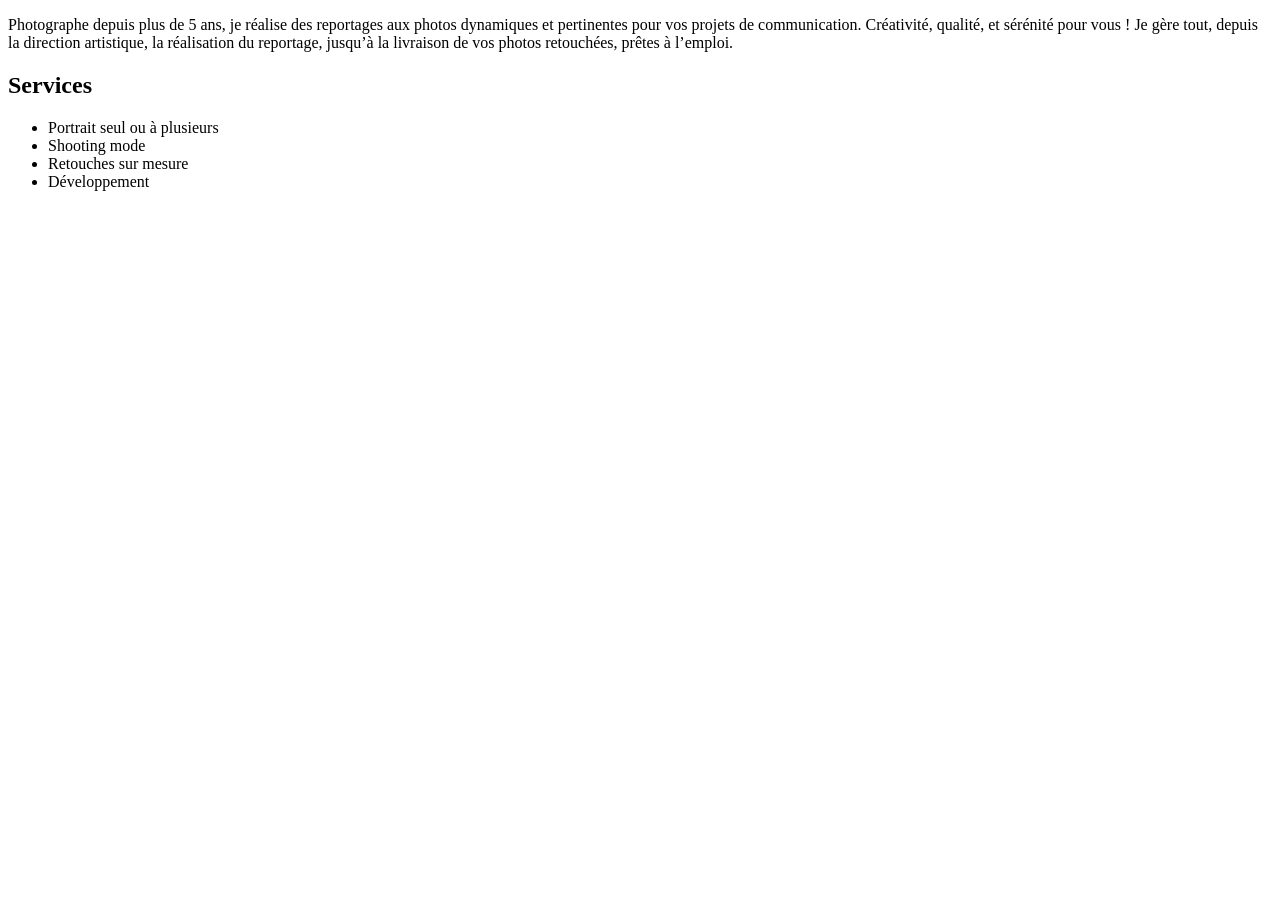
==== a-propos.html @ a722b476 "organisation texte" ====
<!DOCTYPE html>
<html lang="fr">
<head>
    <meta charset="UTF-8">
    <meta name="viewport" content="width=device-width, initial-scale=1.0">
    <title>À propos - Robbie Lens Photographie</title>
</head>
<body>
    <p>Photographe depuis plus de 5 ans, je réalise des reportages aux photos dynamiques et pertinentes pour vos projets de communication. Créativité, qualité, et sérénité pour vous ! Je gère tout, depuis la direction artistique, la réalisation du reportage, jusqu’à la livraison de vos photos retouchées, prêtes à l’emploi.</p>
    <h2>Services</h2>
    <ul>
        <li>Portrait seul ou à plusieurs</li>
        <li>Shooting mode</li>
        <li>Retouches sur mesure</li>
        <li>Développement</li>
    </ul>
</body>
</html>
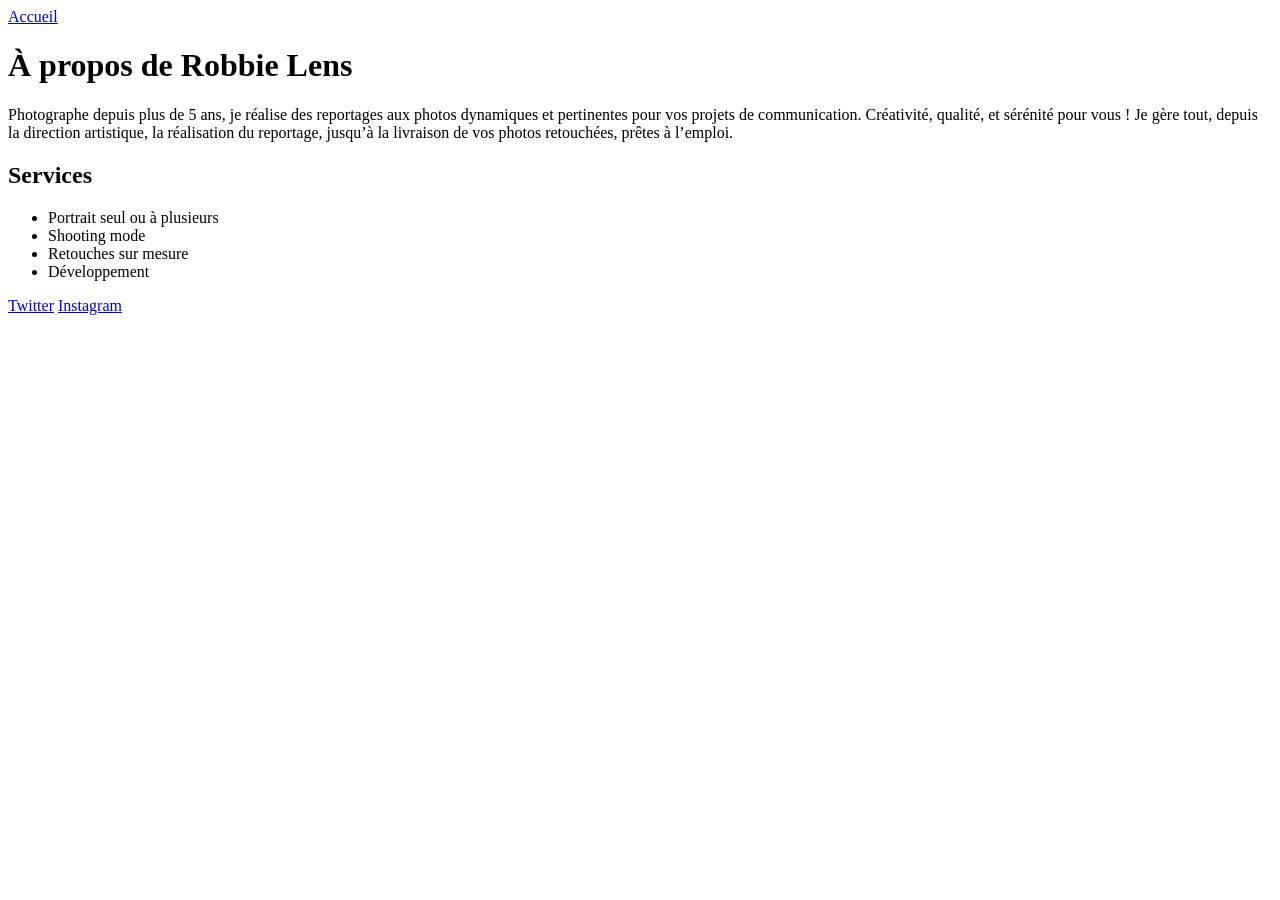
==== commit 950cbaa1: "creation of a hyperlink" ====
--- a/a-propos.html
+++ b/a-propos.html
@@ -6,6 +6,8 @@
     <title>À propos - Robbie Lens Photographie</title>
 </head>
 <body>
+    <a href="index.html">Accueil</a>
+    <h1>À propos de Robbie Lens</h1>
     <p>Photographe depuis plus de 5 ans, je réalise des reportages aux photos dynamiques et pertinentes pour vos projets de communication. Créativité, qualité, et sérénité pour vous ! Je gère tout, depuis la direction artistique, la réalisation du reportage, jusqu’à la livraison de vos photos retouchées, prêtes à l’emploi.</p>
     <h2>Services</h2>
     <ul>
@@ -14,5 +16,7 @@
         <li>Retouches sur mesure</li>
         <li>Développement</li>
     </ul>
+    <a target="_blank" href="https://twitter.com/">Twitter</a>
+    <a target="_blank" href="https://www.instagram.com/">Instagram</a>
 </body>
 </html>
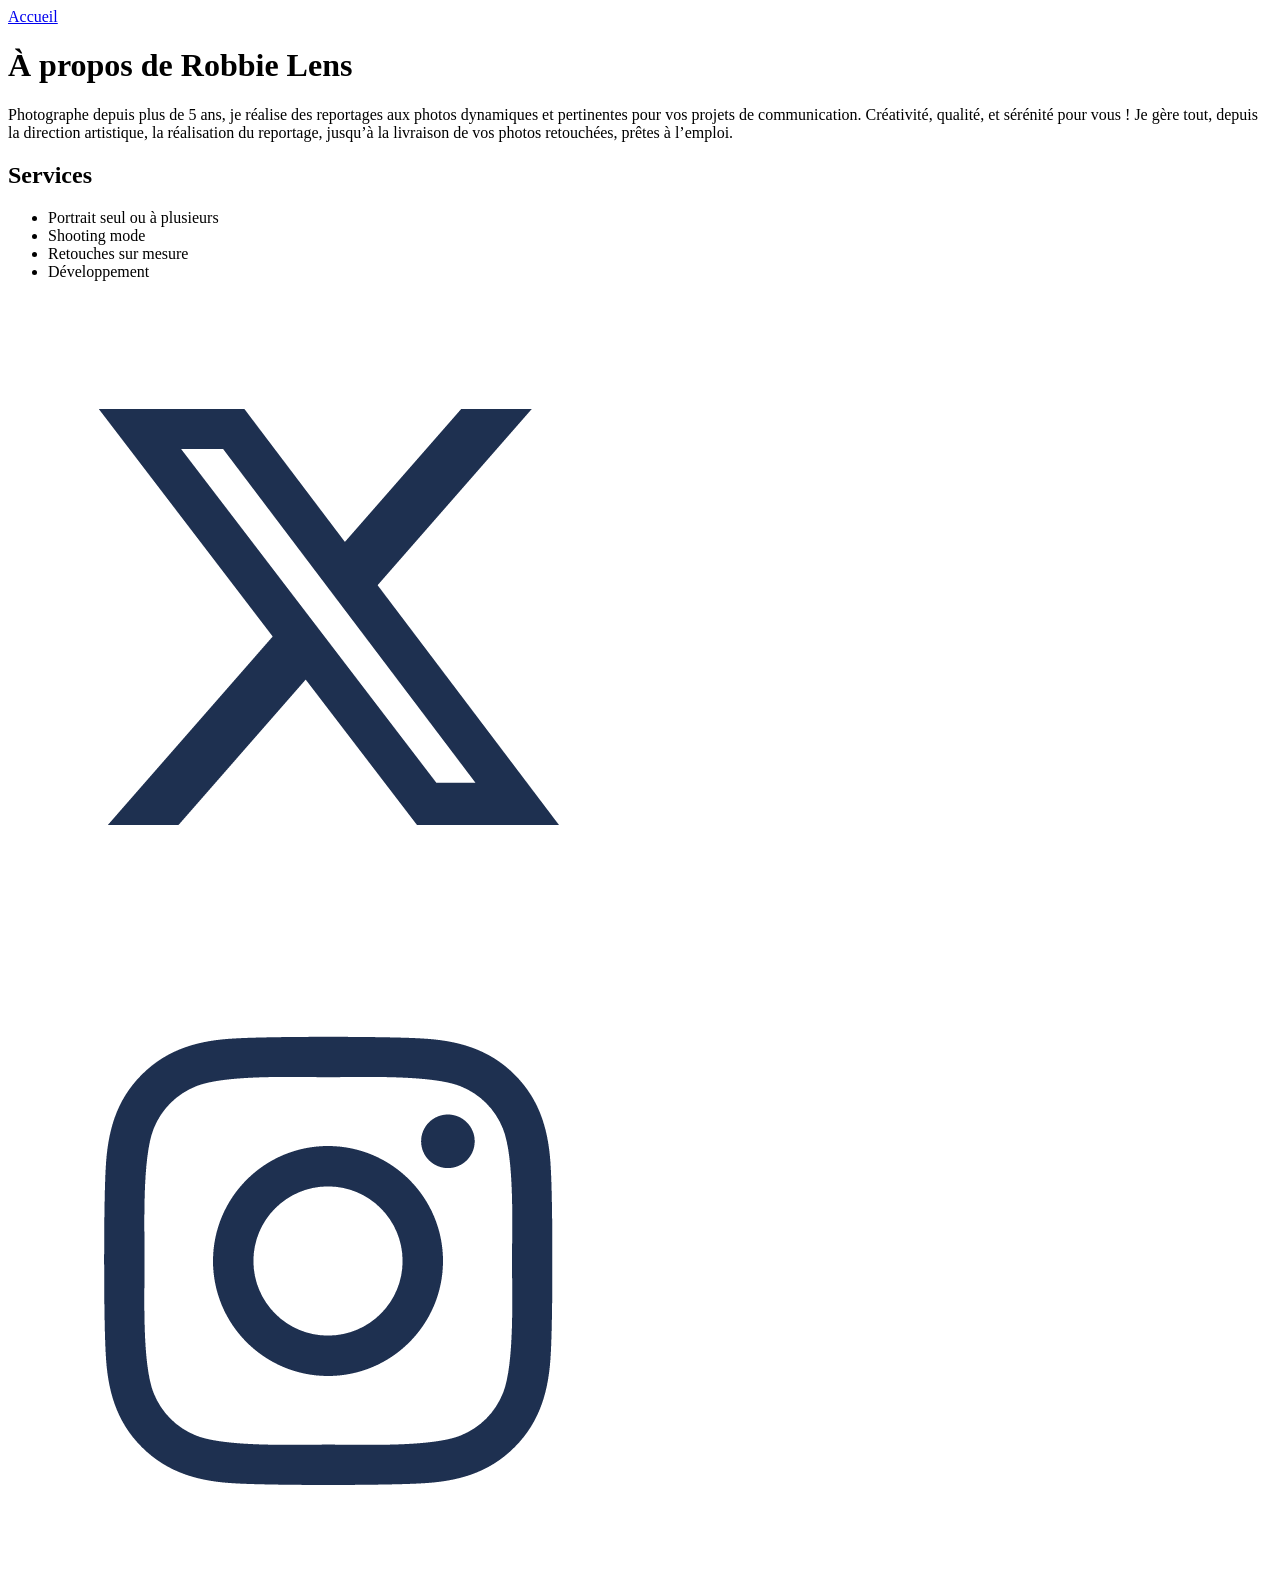
==== commit c0ece3de: "insert images" ====
--- a/a-propos.html
+++ b/a-propos.html
@@ -16,7 +16,11 @@
         <li>Retouches sur mesure</li>
         <li>Développement</li>
     </ul>
-    <a target="_blank" href="https://twitter.com/">Twitter</a>
-    <a target="_blank" href="https://www.instagram.com/">Instagram</a>
+    <a target="_blank" href="https://twitter.com/">
+        <img src="assets/twitter.png" alt="">
+    </a>
+    <a target="_blank" href="https://www.instagram.com/">
+        <img src="assets/instagram.png" alt="Instagram">
+    </a>
 </body>
 </html>
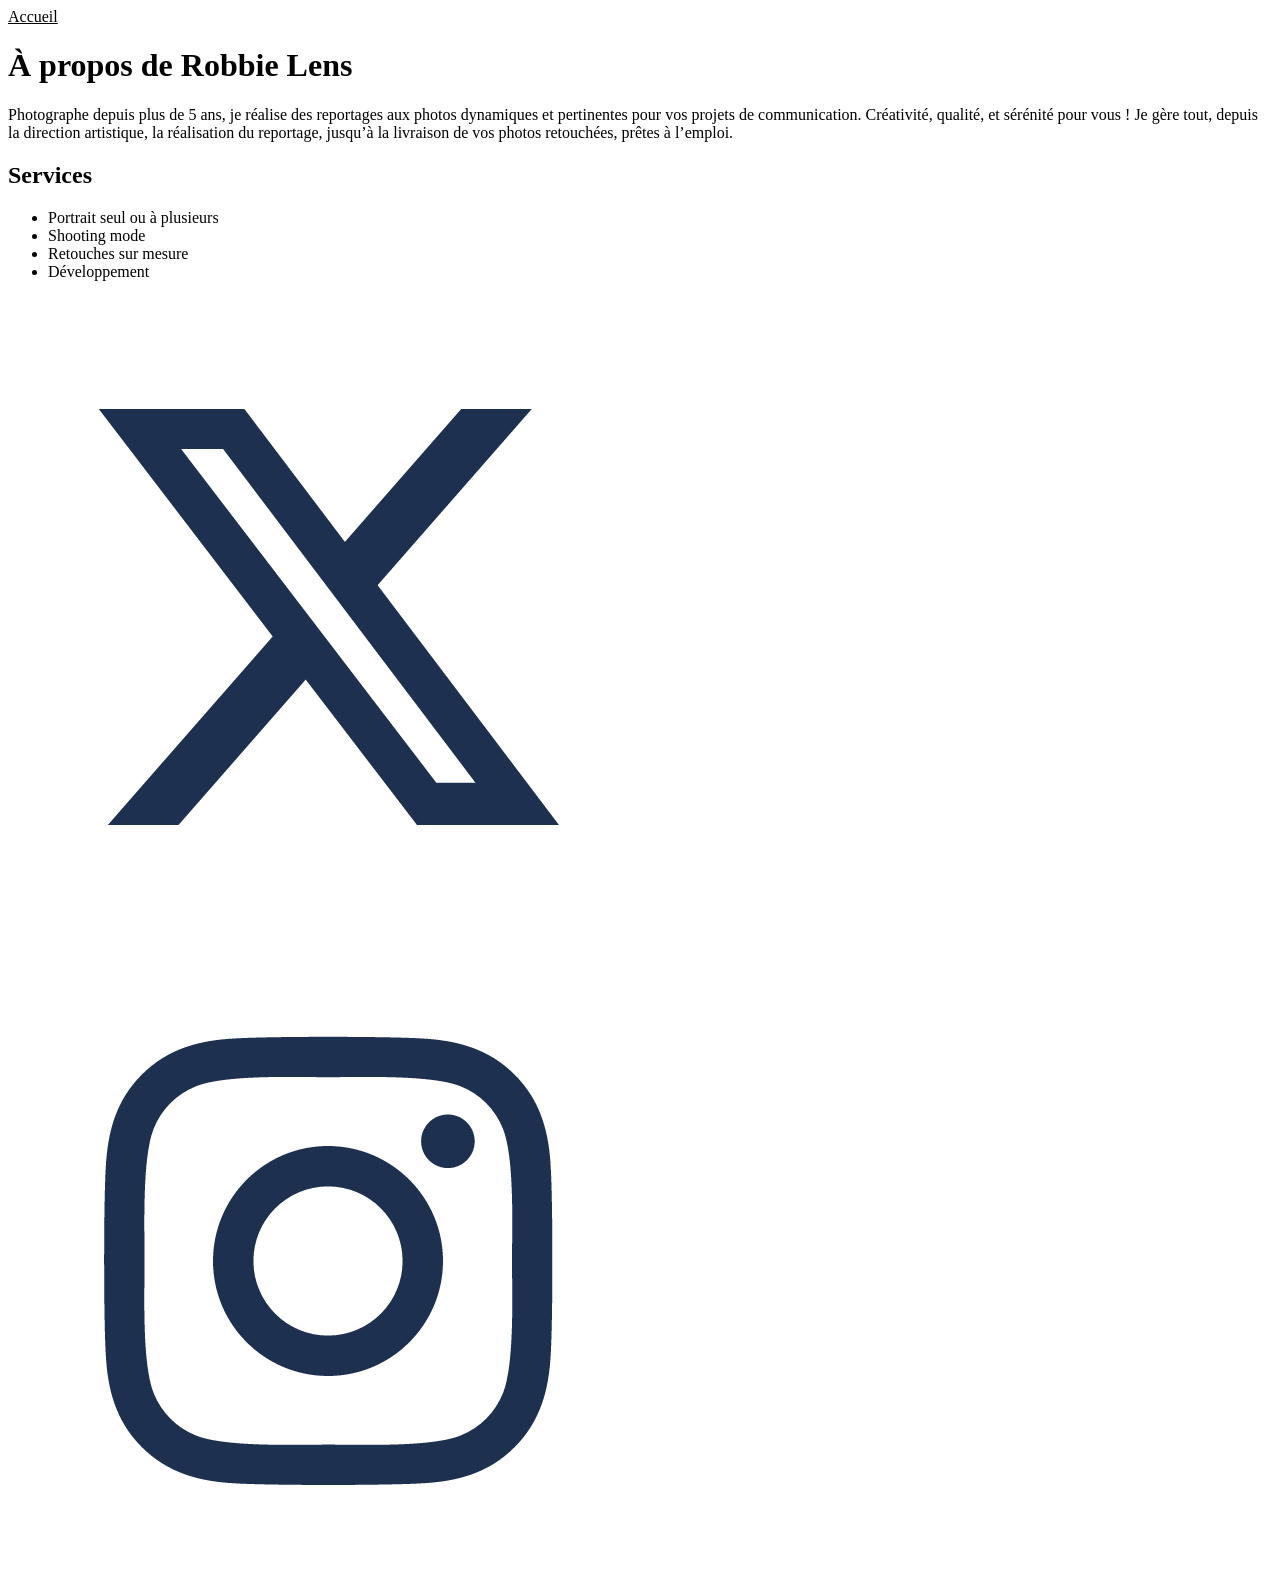
==== commit bb9b6764: "CSS in HTML" ====
--- a/a-propos.html
+++ b/a-propos.html
@@ -4,6 +4,7 @@
     <meta charset="UTF-8">
     <meta name="viewport" content="width=device-width, initial-scale=1.0">
     <title>À propos - Robbie Lens Photographie</title>
+    <link rel="stylesheet" href="style.css">
 </head>
 <body>
     <a href="index.html">Accueil</a>
--- a/style.css
+++ b/style.css
@@ -0,0 +1,7 @@
+a {
+    color: black;
+}
+
+.important {
+    color: #a5b4fc;
+}
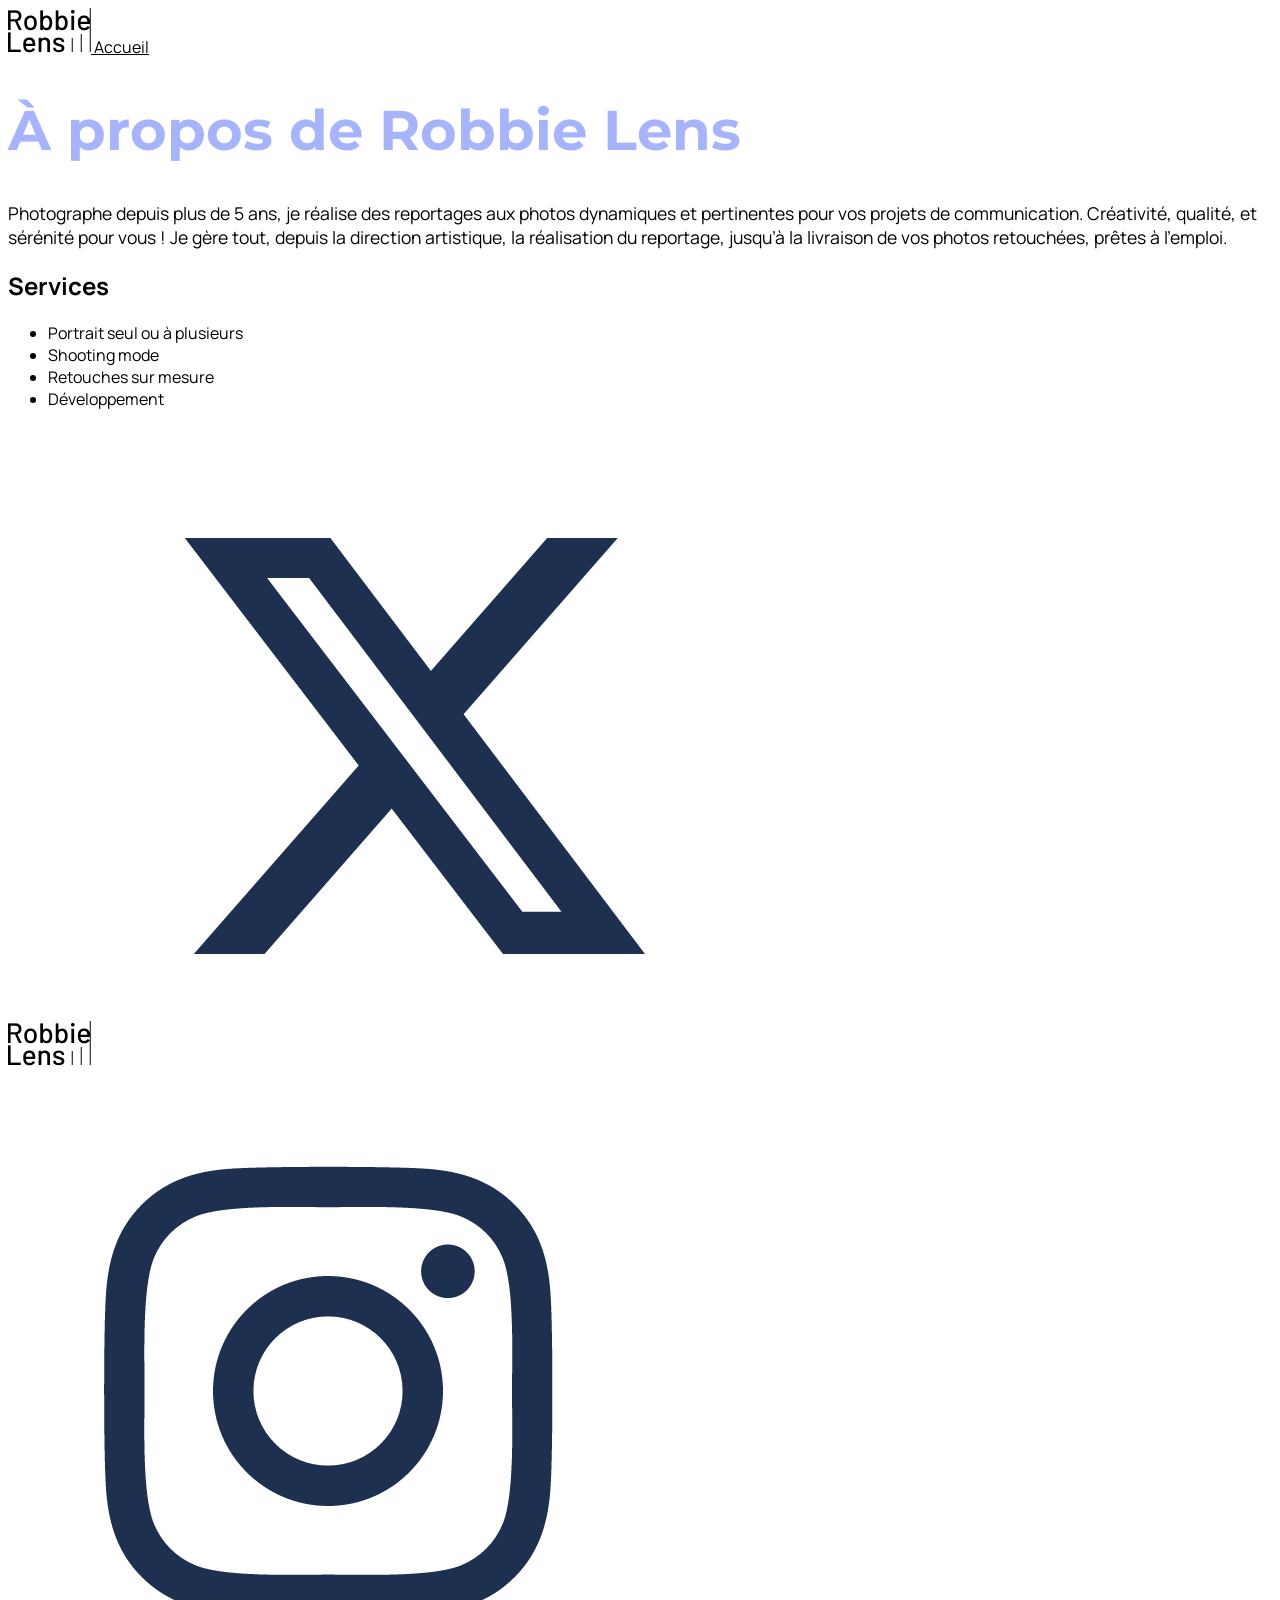
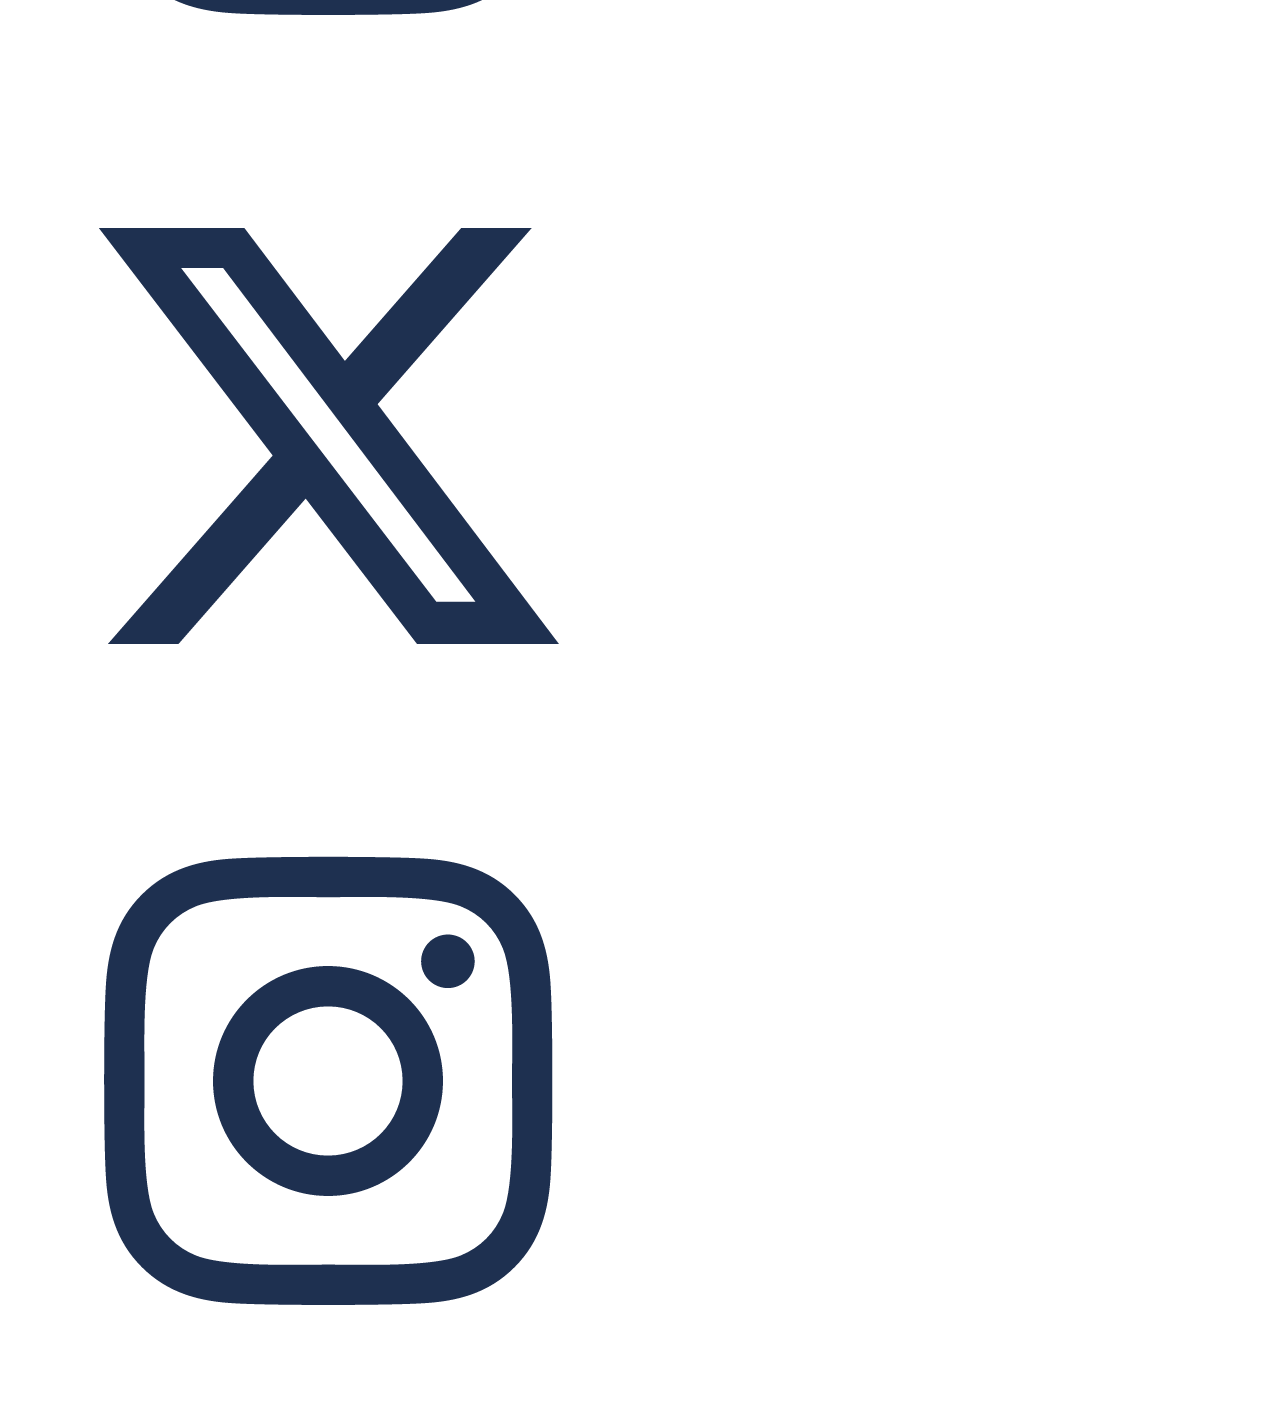
==== commit ba086b3c: "Ajout de la mise en page et des liens vers les réseaux sociaux dans les pages HTML, amélioration du " ====
--- a/a-propos.html
+++ b/a-propos.html
@@ -5,9 +5,17 @@
     <meta name="viewport" content="width=device-width, initial-scale=1.0">
     <title>À propos - Robbie Lens Photographie</title>
     <link rel="stylesheet" href="style.css">
+    <link rel="preconnect" href="https://fonts.googleapis.com">
+    <link rel="preconnect" href="https://fonts.gstatic.com" crossorigin>
+    <link href="https://fonts.googleapis.com/css2?family=Manrope:wght@400;700&family=Montserrat:wght@400;700&display=swap" rel="stylesheet">
 </head>
 <body>
-    <a href="index.html">Accueil</a>
+    <div>
+        <a href="index.html">
+            <img src="assets/logo.png" alt="Logo Robbie Lens">
+        </a>
+        <a href="index.html">Accueil</a>
+    </div>
     <h1>À propos de Robbie Lens</h1>
     <p>Photographe depuis plus de 5 ans, je réalise des reportages aux photos dynamiques et pertinentes pour vos projets de communication. Créativité, qualité, et sérénité pour vous ! Je gère tout, depuis la direction artistique, la réalisation du reportage, jusqu’à la livraison de vos photos retouchées, prêtes à l’emploi.</p>
     <h2>Services</h2>
@@ -17,11 +25,20 @@
         <li>Retouches sur mesure</li>
         <li>Développement</li>
     </ul>
+    <div>
+        <img src="assets/logo.png" alt="Logo Robbie Lens">
+        <a target="_blank" href="https://twitter.com/">
+            <img src="assets/twitter.png" alt="Twitter">
+        </a>
+        <a target="_blank" href="https://www.instagram.com/">
+            <img src="assets/instagram.png" alt="Instagram">
+        </a>
     <a target="_blank" href="https://twitter.com/">
         <img src="assets/twitter.png" alt="">
     </a>
     <a target="_blank" href="https://www.instagram.com/">
         <img src="assets/instagram.png" alt="Instagram">
     </a>
+    </div>
 </body>
 </html>
--- a/style.css
+++ b/style.css
@@ -1,7 +1,23 @@
+body {
+    font-family: 'Manrope', sans-serif;
+    font-size: 1em;
+}
+
 a {
     color: black;
 }
 
-.important {
+em {
     color: #a5b4fc;
+    font-style: normal;
+}
+
+h1 {
+    font-size: 3.5em;
+    color: #a5b4fc;
+    font-family: 'Montserrat', sans-serif;
+}
+
+p {
+    font-size: 1.1em;
 }
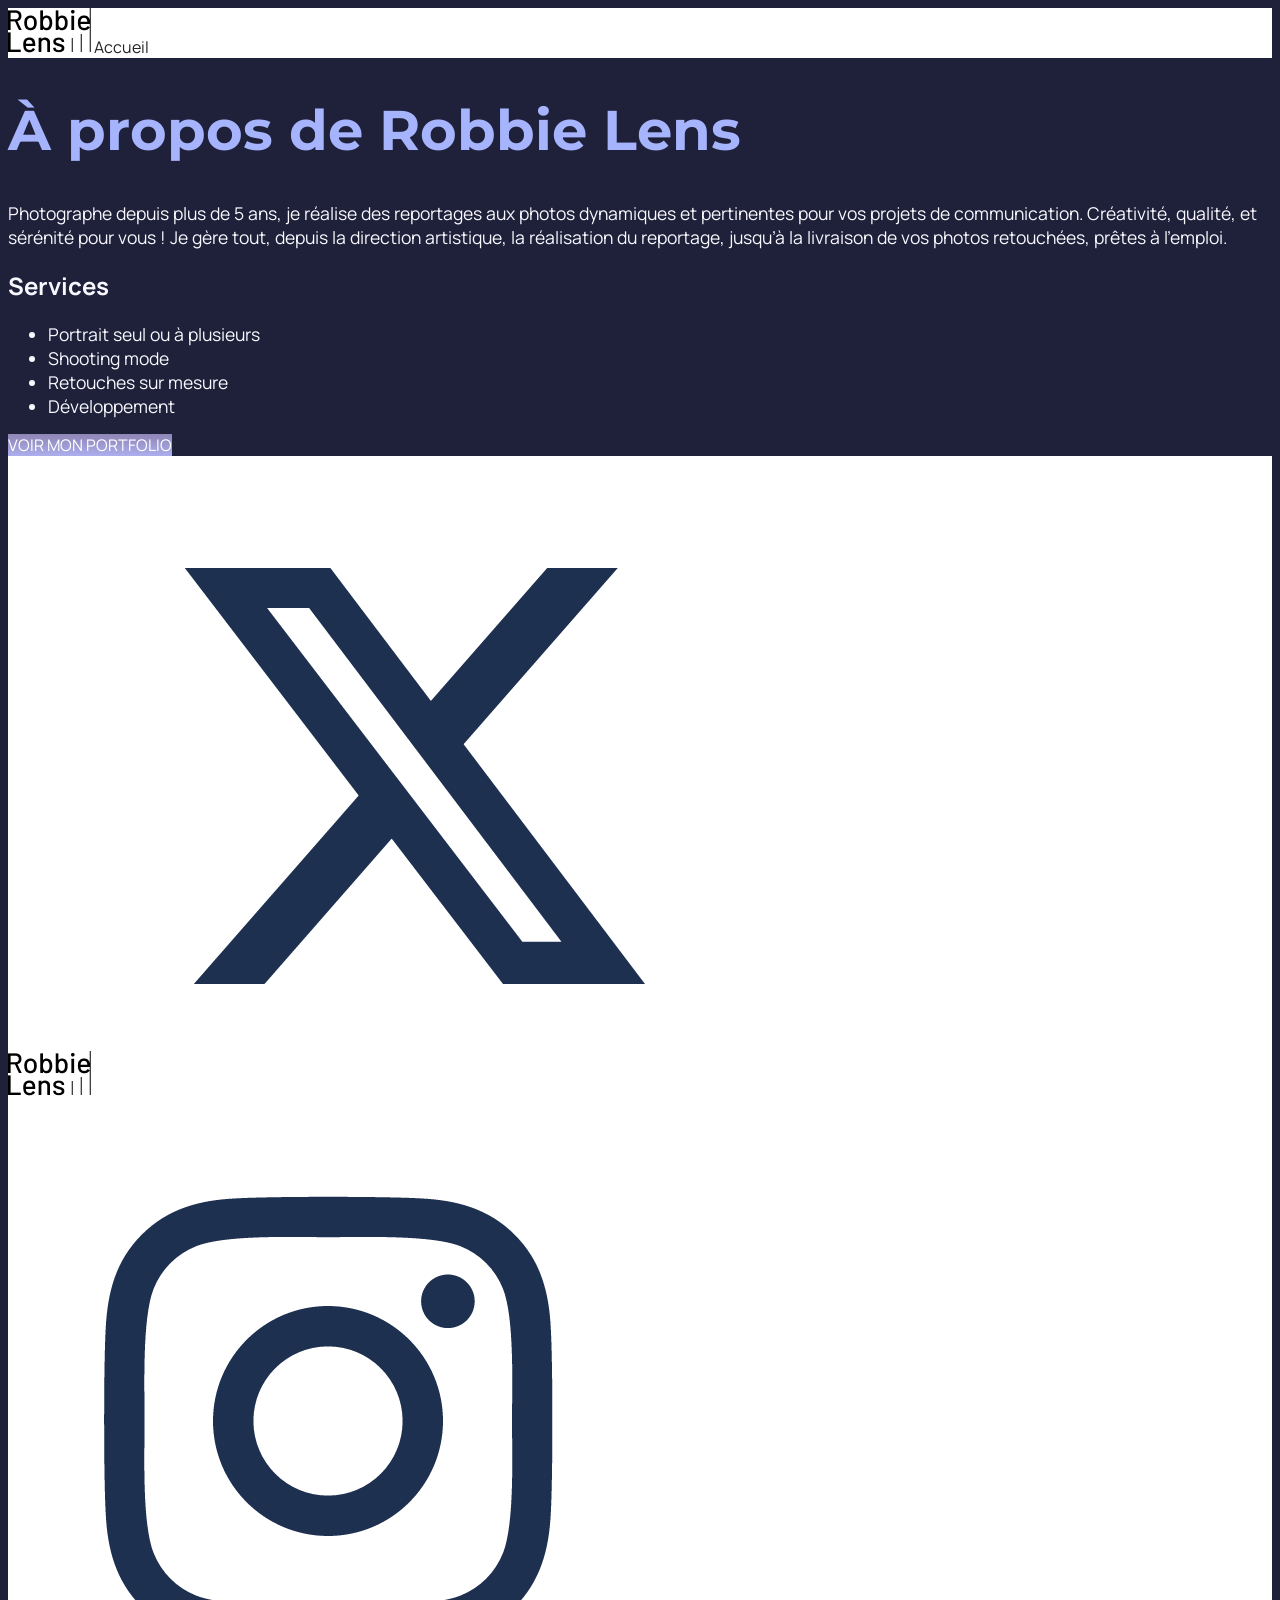
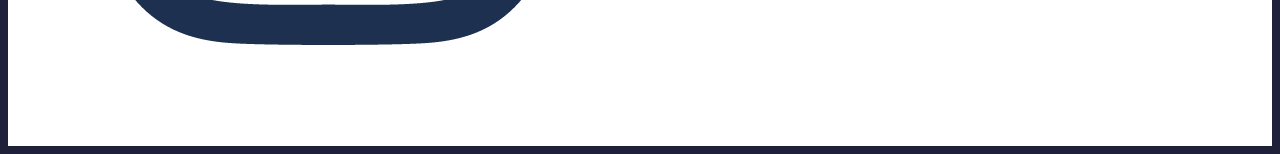
==== commit ffadc9a0: "Ajout de classes pour la mise en page et les boutons d'appel à l'action dans les fichiers HTML et CS" ====
--- a/a-propos.html
+++ b/a-propos.html
@@ -10,7 +10,7 @@
     <link href="https://fonts.googleapis.com/css2?family=Manrope:wght@400;700&family=Montserrat:wght@400;700&display=swap" rel="stylesheet">
 </head>
 <body>
-    <div>
+    <div class="entete">
         <a href="index.html">
             <img src="assets/logo.png" alt="Logo Robbie Lens">
         </a>
@@ -26,6 +26,9 @@
         <li>Développement</li>
     </ul>
     <div>
+        <a href="" class="cta">VOIR MON PORTFOLIO</a>
+    </div>
+    <div class="pied-de-page">
         <img src="assets/logo.png" alt="Logo Robbie Lens">
         <a target="_blank" href="https://twitter.com/">
             <img src="assets/twitter.png" alt="Twitter">
@@ -33,12 +36,6 @@
         <a target="_blank" href="https://www.instagram.com/">
             <img src="assets/instagram.png" alt="Instagram">
         </a>
-    <a target="_blank" href="https://twitter.com/">
-        <img src="assets/twitter.png" alt="">
-    </a>
-    <a target="_blank" href="https://www.instagram.com/">
-        <img src="assets/instagram.png" alt="Instagram">
-    </a>
     </div>
 </body>
 </html>
--- a/style.css
+++ b/style.css
@@ -1,10 +1,12 @@
 body {
     font-family: 'Manrope', sans-serif;
     font-size: 1em;
+    background-color: #1f2039;
 }
 
 a {
-    color: black;
+    color: #242424;
+    text-decoration: none;
 }
 
 em {
@@ -18,6 +20,21 @@
     font-family: 'Montserrat', sans-serif;
 }
 
-p {
+h2 {
+    color: #f9f8ff;
+}
+
+p, li {
     font-size: 1.1em;
+    color: #f9f8ff;
+}
+
+.entete,
+.pied-de-page {
+    background-color: white;
+}
+
+.cta {
+    background: linear-gradient(#8e86b5, #acaeed);
+    color: white;
 }
